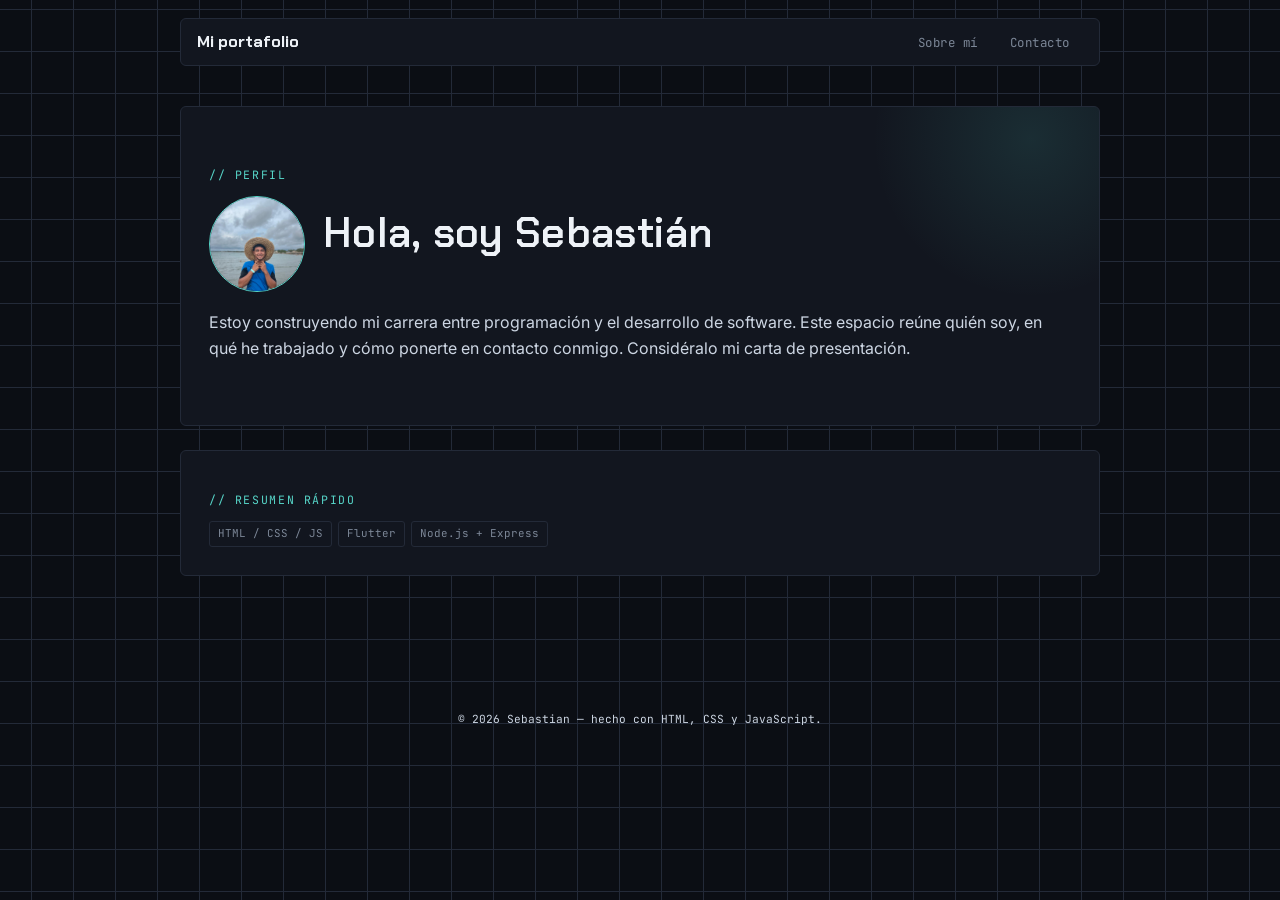
==== index.html @ 786ee177 "Primer commit" ====
<!DOCTYPE html>
<html lang="es">
<head>
  <meta charset="UTF-8" />
  <meta name="viewport" content="width=device-width, initial-scale=1.0" />
  <title>Mi portafolio</title>
  <link href="https://fonts.googleapis.com/css2?family=Chakra+Petch:wght@500;600;700&family=Inter:wght@400;500&family=JetBrains+Mono:wght@400;500&display=swap" rel="stylesheet">
  <link rel="stylesheet" href="style.css" />
  <script src="js/main.js"></script>
</head>
<body>

  <header class="site">
    <nav class="main">
      <span class="brand">Mi portafolio</span>
      <button class="nav-toggle" aria-label="Abrir menú" aria-expanded="false">MENÚ</button>
      <ul class="nav-links">
        <li><a href="sobreMi.html">Sobre mí</a></li>
        <li><a href="contacto.html">Contacto</a></li>
      </ul>
    </nav>
  </header>

  <main>
    <section class="panel hero">
      <p class="eyebrow">// perfil</p>
      <div class="avatar-frame">
        <img class="avatar" src="miFoto.jpeg" alt="Foto de perfil de Sebas" onerror="this.src='https://placehold.co/96x96/12161f/57d6c9?text=S'">
        <div>
          <h1>Hola, soy Sebastián</h1>
        </div>
      </div>

      <p>
        Estoy construyendo mi carrera entre programación y el desarrollo de software.
        Este espacio reúne quién soy, en qué he trabajado y cómo ponerte en contacto conmigo.
        Considéralo mi carta de presentación.
      </p>

    </section>

    <section class="panel">
      <p class="eyebrow">// resumen rápido</p>
      <div class="chips">
        <span class="chip">HTML / CSS / JS</span>
        <span class="chip">Flutter</span>
        <span class="chip">Node.js + Express</span>
      </div>
    </section>
  </main>

  <footer class="site">
    <p>&copy; 2026 Sebastian — hecho con HTML, CSS y JavaScript.</p>
  </footer>
</body>
</html>
---- style.css ----
:root {
  --bg-void: #0b0e14;
  --bg-panel: #12161f;
  --bg-panel-2: #171c27;
  --line: #232a38;
  --ink: #cdd6e3;
  --ink-dim: #7c8797;
  --accent: #57d6c9;
  --accent-soft: rgba(87, 214, 201, 0.12);
  --accent-2: #9a8cf0;
  --accent-2-soft: rgba(154, 140, 240, 0.12);
  --danger: #e08a6b;

  --font-display: "Chakra Petch", "Segoe UI", sans-serif;
  --font-body: "Inter", "Segoe UI", sans-serif;
  --font-mono: "JetBrains Mono", "Consolas", monospace;

  --maxw: 960px;
  --radius: 6px;
}

* { box-sizing: border-box; }

html { scroll-behavior: smooth; }

body {
  margin: 0;
  background: var(--bg-void);
  background-image:
    linear-gradient(var(--line) 1px, transparent 1px),
    linear-gradient(90deg, var(--line) 1px, transparent 1px);
  background-size: 42px 42px;
  background-attachment: fixed;
  background-position: center;
  color: var(--ink);
  font-family: var(--font-body);
  line-height: 1.6;
  min-height: 100vh;
}

@media (prefers-reduced-motion: reduce) {
  html { scroll-behavior: auto; }
  * { animation-duration: 0.01ms !important; transition-duration: 0.01ms !important; }
}

a { color: inherit; text-decoration: none; }

h1, h2, h3 {
  font-family: var(--font-display);
  font-weight: 600;
  letter-spacing: 0.3px;
  color: #eef2f7;
  margin: 0 0 0.5em;
}

p { color: var(--ink); }

.eyebrow {
  font-family: var(--font-mono);
  font-size: 0.72rem;
  letter-spacing: 0.14em;
  text-transform: uppercase;
  color: var(--accent);
}

.statusbar {
  font-family: var(--font-mono);
  font-size: 0.72rem;
  color: var(--ink-dim);
  display: flex;
  justify-content: space-between;
  align-items: center;
  max-width: var(--maxw);
  margin: 0 auto;
  padding: 10px 20px 0;
}

.statusbar .dot {
  display: inline-block;
  width: 7px;
  height: 7px;
  border-radius: 50%;
  background: var(--accent);
  margin-right: 6px;
  box-shadow: 0 0 6px var(--accent);
  animation: pulse 2.2s ease-in-out infinite;
}

@keyframes pulse {
  0%, 100% { opacity: 1; }
  50% { opacity: 0.35; }
}

header.site {
  max-width: var(--maxw);
  margin: 0 auto;
  padding: 18px 20px 0;
}

nav.main {
  display: flex;
  align-items: center;
  justify-content: space-between;
  border: 1px solid var(--line);
  background: var(--bg-panel);
  border-radius: var(--radius);
  padding: 10px 16px;
}

.brand {
  font-family: var(--font-display);
  font-weight: 700;
  font-size: 1rem;
  color: #eef2f7;
}

.brand span { color: var(--accent); }

.nav-links {
  list-style: none;
  display: flex;
  gap: 6px;
  margin: 0;
  padding: 0;
}

.nav-links a {
  font-family: var(--font-mono);
  font-size: 0.78rem;
  letter-spacing: 0.04em;
  padding: 7px 12px;
  border-radius: 4px;
  color: var(--ink-dim);
  border: 1px solid transparent;
  transition: color 0.15s ease, border-color 0.15s ease, background 0.15s ease;
}

.nav-links a:hover,
.nav-links a:focus-visible {
  color: var(--accent);
  border-color: var(--line);
  background: var(--accent-soft);
  outline: none;
}

.nav-links a.active {
  color: var(--accent);
  border-color: var(--accent);
  background: var(--accent-soft);
}

.nav-toggle {
  display: none;
  background: transparent;
  border: 1px solid var(--line);
  color: var(--ink);
  border-radius: 4px;
  padding: 6px 10px;
  font-family: var(--font-mono);
  cursor: pointer;
}

@media (max-width: 640px) {
  .nav-toggle { display: block; }
  .nav-links {
    position: absolute;
    left: 20px;
    right: 20px;
    top: 92px;
    flex-direction: column;
    background: var(--bg-panel);
    border: 1px solid var(--line);
    border-radius: var(--radius);
    padding: 8px;
    display: none;
    z-index: 10;
  }
  .nav-links.open { display: flex; }
}

main {
  max-width: var(--maxw);
  margin: 0 auto;
  padding: 40px 20px 80px;
}

.panel {
  background: var(--bg-panel);
  border: 1px solid var(--line);
  border-radius: var(--radius);
  padding: 28px;
  margin-bottom: 24px;
}

.hero {
  padding: 48px 28px;
  position: relative;
  overflow: hidden;
}

.hero::before {
  content: "";
  position: absolute;
  top: -40%;
  right: -10%;
  width: 320px;
  height: 320px;
  background: radial-gradient(circle, var(--accent-soft), transparent 70%);
  pointer-events: none;
}

.hero h1 {
  font-size: clamp(1.8rem, 4vw, 2.6rem);
}

.tagline {
  font-family: var(--font-mono);
  color: var(--ink-dim);
  min-height: 1.4em;
}

.tagline .cursor {
  display: inline-block;
  width: 8px;
  background: var(--accent);
  margin-left: 2px;
  animation: blink 1s steps(1) infinite;
}

@keyframes blink {
  50% { opacity: 0; }
}

.cta-row {
  display: flex;
  gap: 12px;
  margin-top: 24px;
  flex-wrap: wrap;
}

.btn {
  font-family: var(--font-mono);
  font-size: 0.82rem;
  padding: 10px 18px;
  border-radius: 4px;
  border: 1px solid var(--accent);
  color: var(--accent);
  background: transparent;
  cursor: pointer;
  transition: background 0.15s ease, color 0.15s ease;
}

.btn:hover, .btn:focus-visible { background: var(--accent); color: #0b0e14; outline: none; }

.btn.ghost {
  border-color: var(--line);
  color: var(--ink-dim);
}

.btn.ghost:hover { border-color: var(--ink-dim); background: transparent; color: var(--ink); }

.avatar {
  width: 96px;
  height: 96px;
  border-radius: 50%;
  border: 1px solid var(--accent);
  object-fit: cover;
  display: block;
}

.avatar-frame {
  display: flex;
  align-items: center;
  gap: 18px;
  margin-bottom: 18px;
}

.stat {
  margin-bottom: 16px;
}

.stat-head {
  display: flex;
  justify-content: space-between;
  font-family: var(--font-mono);
  font-size: 0.78rem;
  color: var(--ink-dim);
  margin-bottom: 6px;
}

.stat-head .lvl { color: var(--accent); }

.bar {
  height: 6px;
  background: var(--bg-panel-2);
  border: 1px solid var(--line);
  border-radius: 3px;
  overflow: hidden;
}

.bar > span {
  display: block;
  height: 100%;
  background: linear-gradient(90deg, var(--accent-2), var(--accent));
  width: 0%;
  transition: width 1.1s ease;
}

.card {
  border: 1px solid var(--line);
  background: var(--bg-panel-2);
  border-radius: var(--radius);
  padding: 20px;
  margin-bottom: 18px;
}

.card-head {
  display: flex;
  justify-content: space-between;
  align-items: baseline;
  gap: 12px;
  flex-wrap: wrap;
}

.tag {
  font-family: var(--font-mono);
  font-size: 0.68rem;
  letter-spacing: 0.06em;
  text-transform: uppercase;
  padding: 3px 8px;
  border-radius: 3px;
  border: 1px solid var(--accent-2);
  color: var(--accent-2);
  white-space: nowrap;
}

.chips {
  display: flex;
  flex-wrap: wrap;
  gap: 6px;
  margin-top: 12px;
}

.chip {
  font-family: var(--font-mono);
  font-size: 0.68rem;
  color: var(--ink-dim);
  border: 1px solid var(--line);
  padding: 3px 8px;
  border-radius: 3px;
}

.field { margin-bottom: 16px; }

label {
  display: block;
  font-family: var(--font-mono);
  font-size: 0.75rem;
  color: var(--ink-dim);
  margin-bottom: 6px;
}

input, textarea {
  width: 100%;
  background: var(--bg-panel-2);
  border: 1px solid var(--line);
  border-radius: 4px;
  color: var(--ink);
  font-family: var(--font-body);
  padding: 10px 12px;
}

input:focus, textarea:focus {
  outline: none;
  border-color: var(--accent);
}

.social-row {
  display: flex;
  gap: 10px;
  flex-wrap: wrap;
  margin-top: 18px;
}

.social-row a {
  font-family: var(--font-mono);
  font-size: 0.78rem;
  border: 1px solid var(--line);
  padding: 8px 14px;
  border-radius: 4px;
  color: var(--ink-dim);
}

.social-row a:hover { color: var(--accent); border-color: var(--accent); }

footer.site {
  max-width: var(--maxw);
  margin: 0 auto;
  padding: 20px 20px 40px;
  font-family: var(--font-mono);
  font-size: 0.7rem;
  color: var(--ink-dim);
  text-align: center;
}

#toast {
  font-family: var(--font-mono);
  font-size: 0.78rem;
  color: var(--accent);
  margin-top: 10px;
  min-height: 1.2em;
}
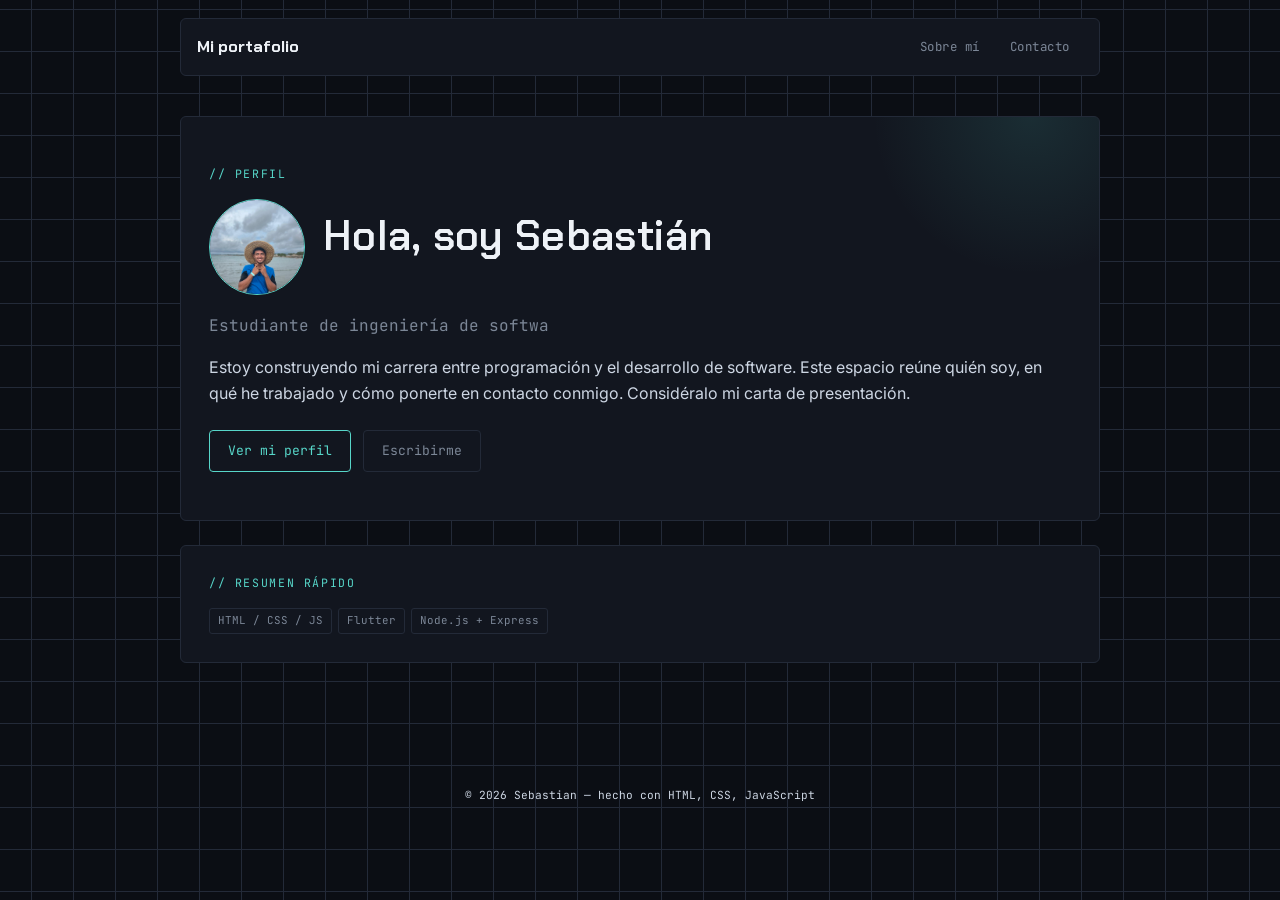
==== commit d2939b87: "Agrego Bootstrap, jQuery y validacion del formulario" ====
--- a/index.html
+++ b/index.html
@@ -5,24 +5,30 @@
   <meta name="viewport" content="width=device-width, initial-scale=1.0" />
   <title>Mi portafolio</title>
   <link href="https://fonts.googleapis.com/css2?family=Chakra+Petch:wght@500;600;700&family=Inter:wght@400;500&family=JetBrains+Mono:wght@400;500&display=swap" rel="stylesheet">
+  <link href="https://cdn.jsdelivr.net/npm/bootstrap@5.3.3/dist/css/bootstrap.min.css" rel="stylesheet">
   <link rel="stylesheet" href="style.css" />
-  <script src="js/main.js"></script>
 </head>
 <body>
 
   <header class="site">
-    <nav class="main">
-      <span class="brand">Mi portafolio</span>
-      <button class="nav-toggle" aria-label="Abrir menú" aria-expanded="false">MENÚ</button>
-      <ul class="nav-links">
-        <li><a href="sobreMi.html">Sobre mí</a></li>
-        <li><a href="contacto.html">Contacto</a></li>
-      </ul>
+    <nav class="navbar navbar-expand-sm navbar-custom">
+      <div class="container-fluid p-0">
+        <span class="navbar-brand brand m-0">Mi portafolio</span>
+        <button class="navbar-toggler" type="button" data-bs-toggle="collapse" data-bs-target="#menuPrincipal" aria-controls="menuPrincipal" aria-expanded="false" aria-label="Abrir menú">
+          MENÚ
+        </button>
+        <div class="collapse navbar-collapse" id="menuPrincipal">
+          <ul class="navbar-nav ms-auto gap-1">
+            <li class="nav-item"><a class="nav-link" href="sobreMi.html">Sobre mí</a></li>
+            <li class="nav-item"><a class="nav-link" href="contacto.html">Contacto</a></li>
+          </ul>
+        </div>
+      </div>
     </nav>
   </header>
 
   <main>
-    <section class="panel hero">
+    <section class="panel hero fade-target">
       <p class="eyebrow">// perfil</p>
       <div class="avatar-frame">
         <img class="avatar" src="miFoto.jpeg" alt="Foto de perfil de Sebas" onerror="this.src='https://placehold.co/96x96/12161f/57d6c9?text=S'">
@@ -31,15 +37,21 @@
         </div>
       </div>
 
+      <p class="tagline" data-typing="Estudiante de ingeniería de software"></p>
+
       <p>
         Estoy construyendo mi carrera entre programación y el desarrollo de software.
         Este espacio reúne quién soy, en qué he trabajado y cómo ponerte en contacto conmigo.
         Considéralo mi carta de presentación.
       </p>
 
+      <div class="cta-row">
+        <a href="sobreMi.html" class="btn btn-terminal">Ver mi perfil</a>
+        <a href="contacto.html" class="btn btn-terminal ghost">Escribirme</a>
+      </div>
     </section>
 
-    <section class="panel">
+    <section class="panel fade-target">
       <p class="eyebrow">// resumen rápido</p>
       <div class="chips">
         <span class="chip">HTML / CSS / JS</span>
@@ -50,7 +62,11 @@
   </main>
 
   <footer class="site">
-    <p>&copy; 2026 Sebastian — hecho con HTML, CSS y JavaScript.</p>
+    <p>&copy; 2026 Sebastian — hecho con HTML, CSS, JavaScript</p>
   </footer>
+
+  <script src="https://code.jquery.com/jquery-3.7.1.min.js"></script>
+  <script src="https://cdn.jsdelivr.net/npm/bootstrap@5.3.3/dist/js/bootstrap.bundle.min.js"></script>
+  <script src="script.js"></script>
 </body>
 </html>
--- a/style.css
+++ b/style.css
@@ -1,4 +1,3 @@
-
 :root {
   --bg-void: #0b0e14;
   --bg-panel: #12161f;
@@ -92,18 +91,17 @@
   50% { opacity: 0.35; }
 }
 
+/* ===== Header / Bootstrap navbar, re-skinned to match the theme ===== */
+
 header.site {
   max-width: var(--maxw);
   margin: 0 auto;
   padding: 18px 20px 0;
 }
 
-nav.main {
-  display: flex;
-  align-items: center;
-  justify-content: space-between;
-  border: 1px solid var(--line);
-  background: var(--bg-panel);
+.navbar-custom {
+  border: 1px solid var(--line);
+  background: var(--bg-panel) !important;
   border-radius: var(--radius);
   padding: 10px 16px;
 }
@@ -112,71 +110,57 @@
   font-family: var(--font-display);
   font-weight: 700;
   font-size: 1rem;
-  color: #eef2f7;
+  color: #eef2f7 !important;
 }
 
 .brand span { color: var(--accent); }
 
-.nav-links {
-  list-style: none;
-  display: flex;
-  gap: 6px;
-  margin: 0;
-  padding: 0;
-}
-
-.nav-links a {
+.navbar-custom .nav-link {
   font-family: var(--font-mono);
   font-size: 0.78rem;
   letter-spacing: 0.04em;
-  padding: 7px 12px;
+  padding: 7px 12px !important;
   border-radius: 4px;
-  color: var(--ink-dim);
+  color: var(--ink-dim) !important;
   border: 1px solid transparent;
   transition: color 0.15s ease, border-color 0.15s ease, background 0.15s ease;
 }
 
-.nav-links a:hover,
-.nav-links a:focus-visible {
-  color: var(--accent);
+.navbar-custom .nav-link:hover,
+.navbar-custom .nav-link:focus-visible {
+  color: var(--accent) !important;
   border-color: var(--line);
   background: var(--accent-soft);
   outline: none;
 }
 
-.nav-links a.active {
-  color: var(--accent);
+.navbar-custom .nav-link.active {
+  color: var(--accent) !important;
   border-color: var(--accent);
   background: var(--accent-soft);
 }
 
-.nav-toggle {
-  display: none;
+.navbar-custom .navbar-toggler {
   background: transparent;
   border: 1px solid var(--line);
   color: var(--ink);
   border-radius: 4px;
   padding: 6px 10px;
   font-family: var(--font-mono);
-  cursor: pointer;
-}
+  font-size: 0.72rem;
+  box-shadow: none !important;
+}
+
+.navbar-custom .navbar-toggler:focus { box-shadow: none; }
 
 @media (max-width: 640px) {
-  .nav-toggle { display: block; }
-  .nav-links {
-    position: absolute;
-    left: 20px;
-    right: 20px;
-    top: 92px;
-    flex-direction: column;
+  .navbar-custom .navbar-collapse {
     background: var(--bg-panel);
     border: 1px solid var(--line);
     border-radius: var(--radius);
     padding: 8px;
-    display: none;
-    z-index: 10;
+    margin-top: 10px;
   }
-  .nav-links.open { display: flex; }
 }
 
 main {
@@ -239,7 +223,7 @@
   flex-wrap: wrap;
 }
 
-.btn {
+.btn-terminal {
   font-family: var(--font-mono);
   font-size: 0.82rem;
   padding: 10px 18px;
@@ -247,18 +231,16 @@
   border: 1px solid var(--accent);
   color: var(--accent);
   background: transparent;
-  cursor: pointer;
-  transition: background 0.15s ease, color 0.15s ease;
-}
-
-.btn:hover, .btn:focus-visible { background: var(--accent); color: #0b0e14; outline: none; }
-
-.btn.ghost {
+}
+
+.btn-terminal:hover, .btn-terminal:focus-visible { background: var(--accent); color: #0b0e14; }
+
+.btn-terminal.ghost {
   border-color: var(--line);
   color: var(--ink-dim);
 }
 
-.btn.ghost:hover { border-color: var(--ink-dim); background: transparent; color: var(--ink); }
+.btn-terminal.ghost:hover { border-color: var(--ink-dim); background: transparent; color: var(--ink); }
 
 .avatar {
   width: 96px;
@@ -276,9 +258,9 @@
   margin-bottom: 18px;
 }
 
-.stat {
-  margin-bottom: 16px;
-}
+/* ===== Skills — Bootstrap progress bars, re-skinned ===== */
+
+.stat { margin-bottom: 16px; }
 
 .stat-head {
   display: flex;
@@ -291,23 +273,20 @@
 
 .stat-head .lvl { color: var(--accent); }
 
-.bar {
+.progress-terminal {
   height: 6px;
-  background: var(--bg-panel-2);
+  background-color: var(--bg-panel-2);
   border: 1px solid var(--line);
   border-radius: 3px;
-  overflow: hidden;
-}
-
-.bar > span {
-  display: block;
-  height: 100%;
+}
+
+.progress-terminal .progress-bar {
   background: linear-gradient(90deg, var(--accent-2), var(--accent));
   width: 0%;
   transition: width 1.1s ease;
 }
 
-.card {
+.card-terminal {
   border: 1px solid var(--line);
   background: var(--bg-panel-2);
   border-radius: var(--radius);
@@ -335,12 +314,7 @@
   white-space: nowrap;
 }
 
-.chips {
-  display: flex;
-  flex-wrap: wrap;
-  gap: 6px;
-  margin-top: 12px;
-}
+.chips { display: flex; flex-wrap: wrap; gap: 6px; margin-top: 12px; }
 
 .chip {
   font-family: var(--font-mono);
@@ -351,6 +325,8 @@
   border-radius: 3px;
 }
 
+/* ===== Contact form — Bootstrap form controls, re-skinned + validation states ===== */
+
 .field { margin-bottom: 16px; }
 
 label {
@@ -361,8 +337,7 @@
   margin-bottom: 6px;
 }
 
-input, textarea {
-  width: 100%;
+.form-control-terminal {
   background: var(--bg-panel-2);
   border: 1px solid var(--line);
   border-radius: 4px;
@@ -371,17 +346,37 @@
   padding: 10px 12px;
 }
 
-input:focus, textarea:focus {
+.form-control-terminal:focus {
+  background: var(--bg-panel-2);
+  color: var(--ink);
   outline: none;
   border-color: var(--accent);
-}
-
-.social-row {
-  display: flex;
-  gap: 10px;
-  flex-wrap: wrap;
-  margin-top: 18px;
-}
+  box-shadow: 0 0 0 0.15rem var(--accent-soft);
+}
+
+.form-control-terminal.is-invalid {
+  border-color: var(--danger);
+  background-image: none;
+}
+
+.form-control-terminal.is-valid {
+  border-color: var(--accent);
+  background-image: none;
+}
+
+.invalid-feedback-terminal {
+  display: none;
+  font-family: var(--font-mono);
+  font-size: 0.72rem;
+  color: var(--danger);
+  margin-top: 6px;
+}
+
+.was-validated-terminal .invalid-feedback-terminal {
+  display: block;
+}
+
+.social-row { display: flex; gap: 10px; flex-wrap: wrap; margin-top: 18px; }
 
 .social-row a {
   font-family: var(--font-mono);
@@ -410,4 +405,10 @@
   color: var(--accent);
   margin-top: 10px;
   min-height: 1.2em;
+}
+
+/* Fade-in used by the jQuery entrance animation on load */
+.panel.fade-target {
+  opacity: 0;
+  transform: translateY(10px);
 }
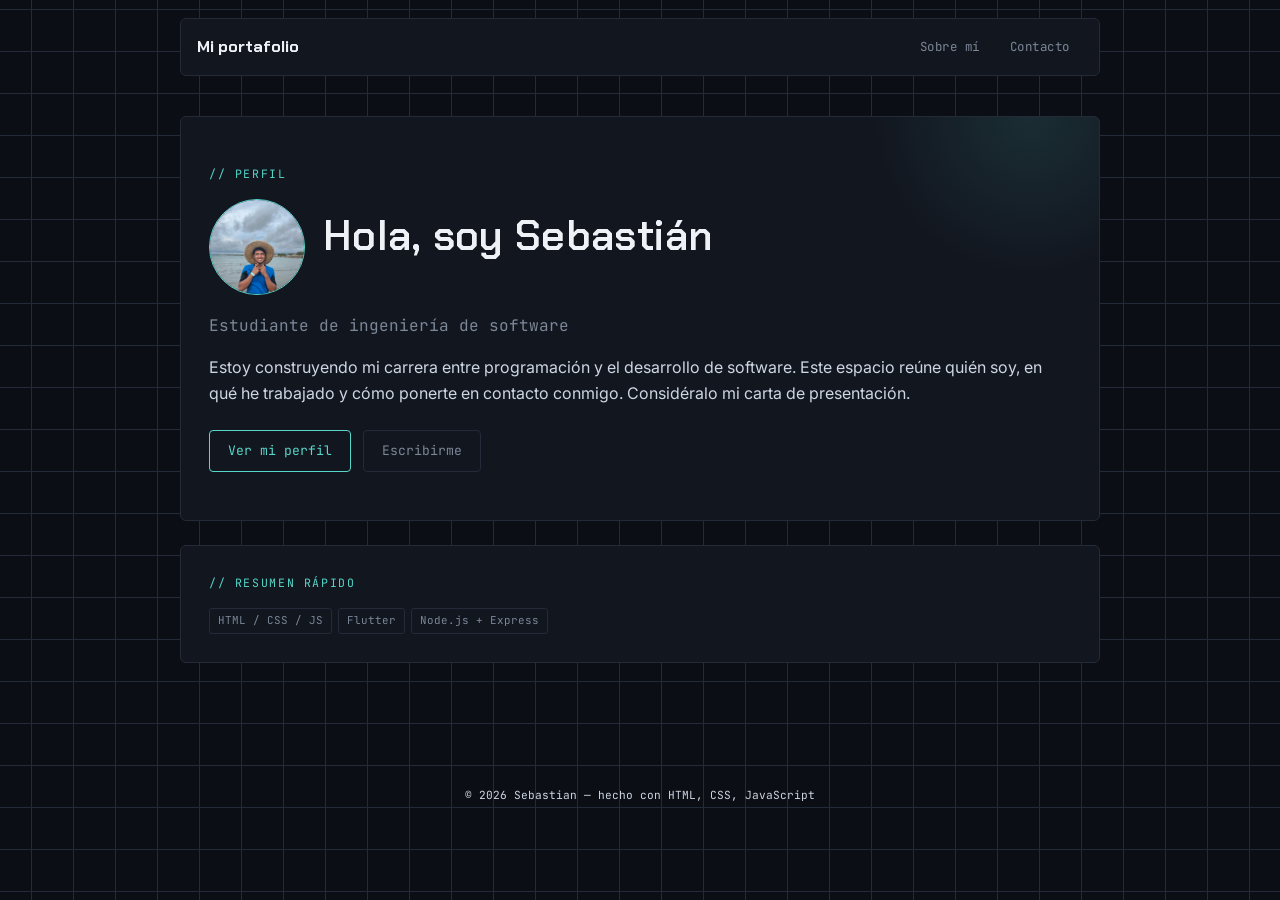
==== commit 40f8e341: "Merge branch 'main' of https://github.com/sebastianp2003/MiPortafolio" ====
--- a/index.html
+++ b/index.html
@@ -60,6 +60,7 @@
       </div>
     </section>
   </main>
+  <!-- prueba -->
 
   <footer class="site">
     <p>&copy; 2026 Sebastian — hecho con HTML, CSS, JavaScript</p>
@@ -69,4 +70,4 @@
   <script src="https://cdn.jsdelivr.net/npm/bootstrap@5.3.3/dist/js/bootstrap.bundle.min.js"></script>
   <script src="script.js"></script>
 </body>
-</html>+</html>
